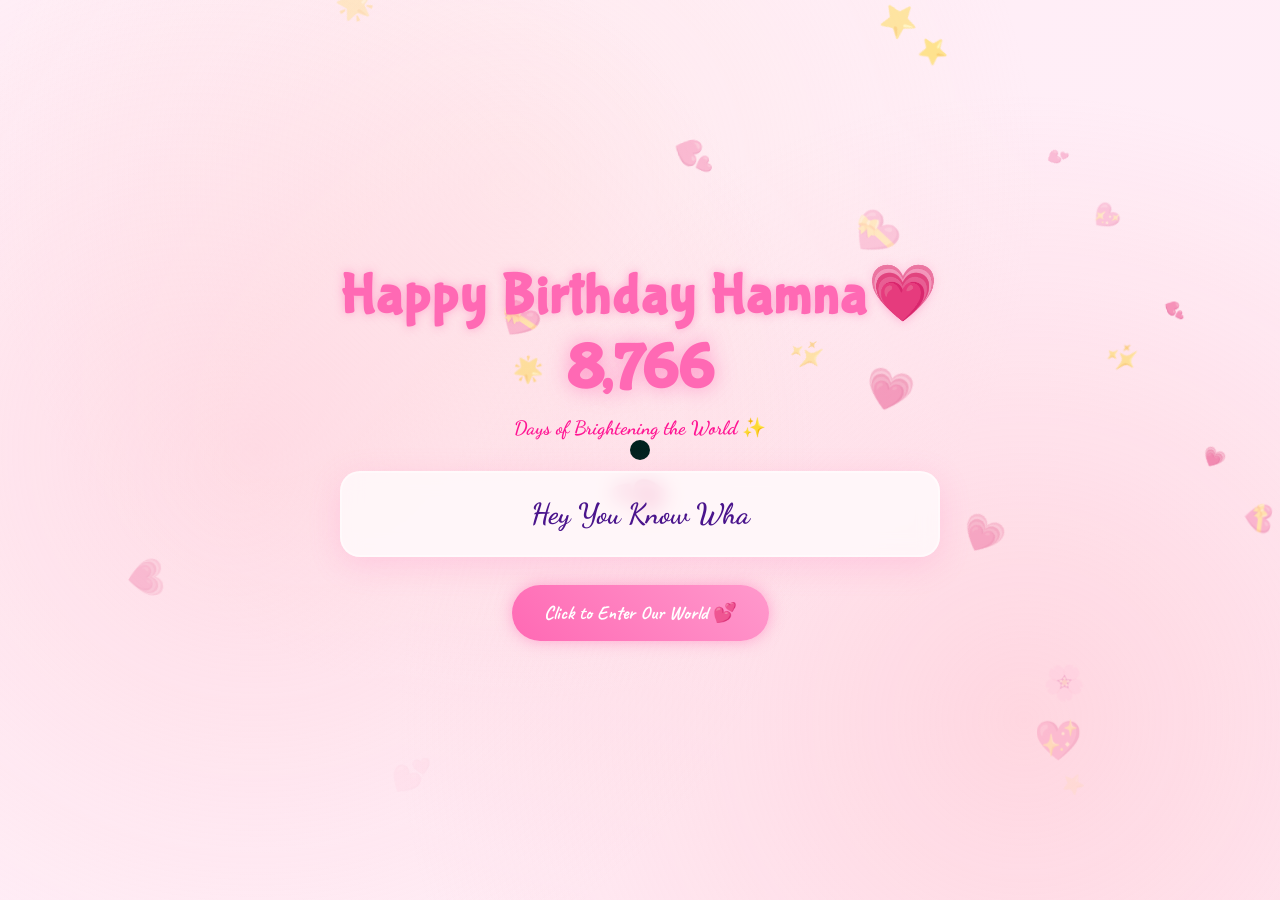
==== index.html @ 378f8c1b "first commit" ====
<!DOCTYPE html>
<html lang="en">
<head>
    <meta charset="UTF-8">
    <meta name="viewport" content="width=device-width, initial-scale=1.0">
    <title>Happy Birthday</title>
    <script src="https://cdnjs.cloudflare.com/ajax/libs/gsap/3.12.2/gsap.min.js"></script>
    <link rel="stylesheet" href="style.css">
    <link rel="preconnect" href="https://fonts.googleapis.com">
    <link rel="preconnect" href="https://fonts.gstatic.com" crossorigin>
    <link href="https://fonts.googleapis.com/css2?family=Bubblegum+Sans&family=Dancing+Script:wght@700&family=Caveat:wght@700&display=swap" rel="stylesheet">
    
</head>
<body>
    <audio id="bgMusic" loop autoplay>
        <source src="aud.mp3" type="audio/mpeg">
    </audio>
    <div class="background-overlay"></div>
    <div class="cursor"></div>
    <div class="container">
        <h1>Happy Birthday Hamna💗</h1>
        <div class="days-counter">
            <span class="days-number" id="daysCount">0</span>
            <span class="days-text">Days of Brightening the World ✨</span>
        </div>
        <div class="greeting"></div>
        <button class="cta-button">Click to Enter Our World 💕</button>
    </div>

    <script src="script.js">
        
    </script>
</body>
</html>
---- style.css ----
* {
    margin: 0;
    padding: 0;
    box-sizing: border-box;
    cursor: none;
}

body {
    min-height: 100vh;
    display: flex;
    flex-direction: column;
    align-items: center;
    justify-content: center;
    background: linear-gradient(-45deg, #ffb3d9, #ffc9e3, #ffd6ed, #ffe0f0, #ffebf5, #fff0f8);
    background-size: 600% 600%;
    animation: gradientBG 8s ease infinite;
    font-family: 'Arial Rounded MT Bold', Arial, sans-serif;
    overflow: hidden;
    position: relative;
    height: 100vh;
}

.background-overlay {
    position: fixed;
    top: 0;
    left: 0;
    width: 100%;
    height: 100%;
    background: radial-gradient(circle at 20% 50%, rgba(255, 192, 203, 0.4) 0%, transparent 50%),
                radial-gradient(circle at 80% 80%, rgba(255, 182, 193, 0.4) 0%, transparent 50%),
                radial-gradient(circle at 40% 20%, rgba(255, 228, 225, 0.4) 0%, transparent 50%);
    animation: moveBackground 15s ease infinite;
    z-index: 0;
}

@keyframes moveBackground {
    0%, 100% { transform: translate(0, 0) scale(1); }
    33% { transform: translate(5%, 5%) scale(1.1); }
    66% { transform: translate(-5%, 3%) scale(1.05); }
}

.cursor {
    width: 20px;
    height: 20px;
    background: pink;
    border-radius: 50%;
    position: fixed;
    pointer-events: none;
    mix-blend-mode: difference;
    transition: transform 0.2s;
}

.container {
    text-align: center;
    z-index: 1;
}

h1 {
    font-size: 3.5rem;
    color: #ff69b4;
    text-shadow: 0 0 10px rgba(255, 105, 180, 0.5);
    margin-bottom: 1.5rem;
    opacity: 0;
    font-family: 'Bubblegum Sans', cursive;
    letter-spacing: 2px;
}

.days-counter {
    display: flex;
    flex-direction: column;
    align-items: center;
    margin-bottom: 2rem;
    opacity: 0;
}

.days-number {
    font-size: 4rem;
    font-weight: bold;
    color: #ff69b4;
    text-shadow: 0 0 20px rgba(255, 105, 180, 0.6);
    font-family: 'Bubblegum Sans', cursive;
    animation: numberPulse 2s ease-in-out infinite;
}

.days-text {
    font-size: 1.2rem;
    color: #ff1493;
    font-family: 'Dancing Script', cursive;
    font-weight: 700;
    margin-top: 0.5rem;
}

@keyframes numberPulse {
    0%, 100% { transform: scale(1); }
    50% { transform: scale(1.05); }
}

.greeting {
    font-size: 1.5rem;
    color: #4a148c;
    margin-bottom: 3rem;
    min-height: 2em;
    font-family: 'Dancing Script', cursive;
    font-weight: 700;
    background: rgba(255, 255, 255, 0.7);
    backdrop-filter: blur(10px);
    padding: 1.5rem 2rem;
    border-radius: 20px;
    box-shadow: 0 8px 32px rgba(255, 105, 180, 0.2);
    border: 2px solid rgba(255, 255, 255, 0.4);
}

.cta-button {
    padding: 1rem 2rem;
    font-size: 1.2rem;
    background: linear-gradient(45deg, #ff69b4, #ff99cc);
    border: none;
    border-radius: 50px;
    color: white;
    cursor: pointer;
    box-shadow: 0 0 15px rgba(255, 105, 180, 0.5);
    transition: transform 0.3s, box-shadow 0.3s;
    opacity: 0;
    font-family: 'Caveat', cursive;
    font-weight: 700;
    position: relative;
}

.cta-button:hover {
    transform: scale(1.1);
    box-shadow: 0 0 40px rgba(255, 105, 180, 0.9),
                0 0 60px rgba(255, 105, 180, 0.7),
                0 0 80px rgba(255, 105, 180, 0.5),
                inset 0 0 20px rgba(255, 255, 255, 0.5);
    text-shadow: 0 0 10px rgba(255, 255, 255, 0.8);
    animation: neonPulse 1.5s ease-in-out infinite;
}

@keyframes neonPulse {
    0%, 100% {
        box-shadow: 0 0 40px rgba(255, 105, 180, 0.9),
                    0 0 60px rgba(255, 105, 180, 0.7),
                    0 0 80px rgba(255, 105, 180, 0.5);
    }
    50% {
        box-shadow: 0 0 50px rgba(255, 105, 180, 1),
                    0 0 70px rgba(255, 105, 180, 0.8),
                    0 0 100px rgba(255, 105, 180, 0.6);
    }
}

.floating {
    position: fixed;
    pointer-events: none;
    opacity: 0;
    z-index: 0;
}

@keyframes gradientBG {
    0% { background-position: 0% 50%; }
    50% { background-position: 100% 50%; }
    100% { background-position: 0% 50%; }
}

@media (max-width: 768px) {
    h1 { font-size: 2rem; }
    .greeting { font-size: 1.2rem; }
    .cta-button { font-size: 1rem; }
}
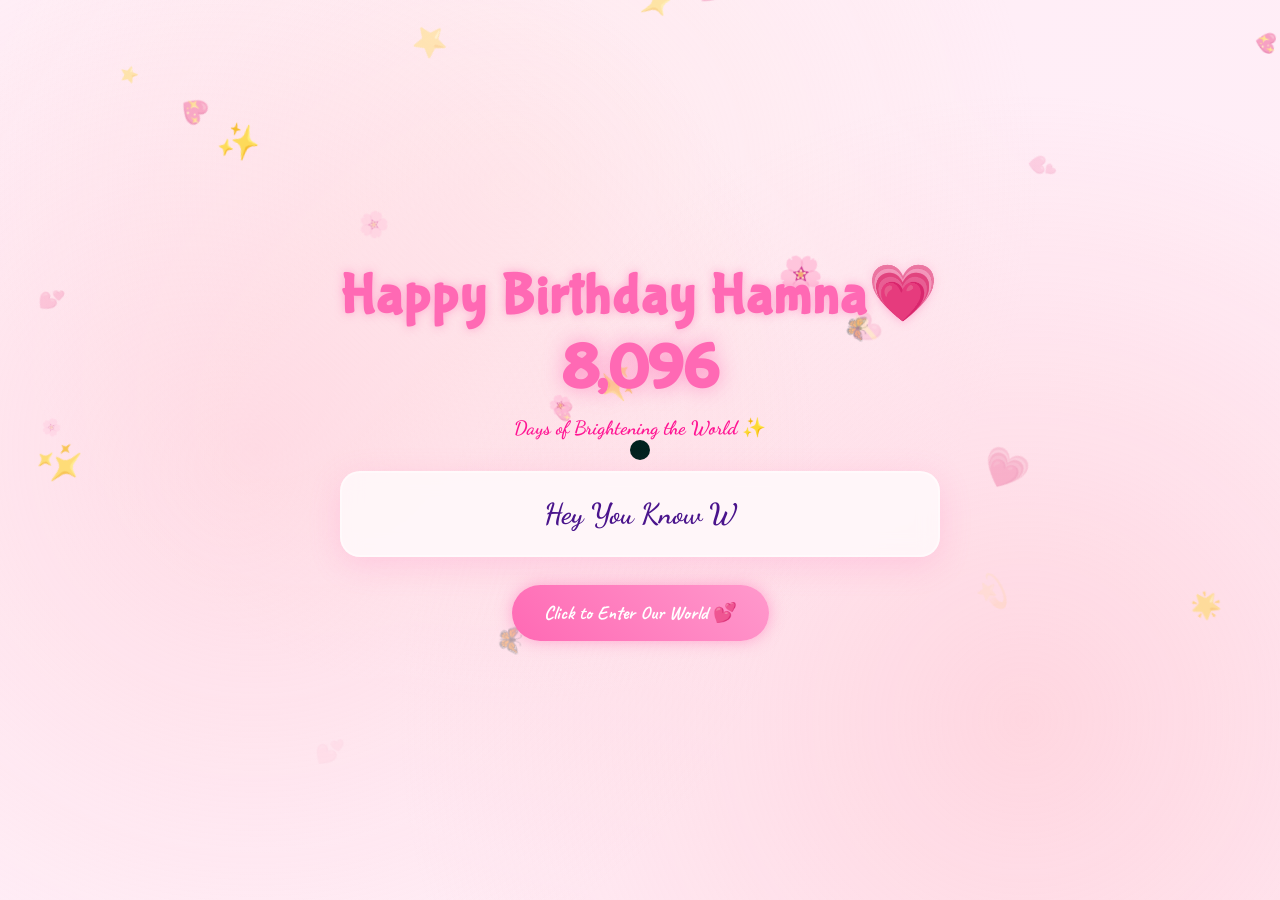
==== commit 444d5d3f: "Improve music autoplay - start on load and first interaction" ====
--- a/index.html
+++ b/index.html
@@ -12,7 +12,7 @@
     
 </head>
 <body>
-    <audio id="bgMusic" loop autoplay>
+    <audio id="bgMusic" loop muted="muted">
         <source src="aud.mp3" type="audio/mpeg">
     </audio>
     <div class="background-overlay"></div>
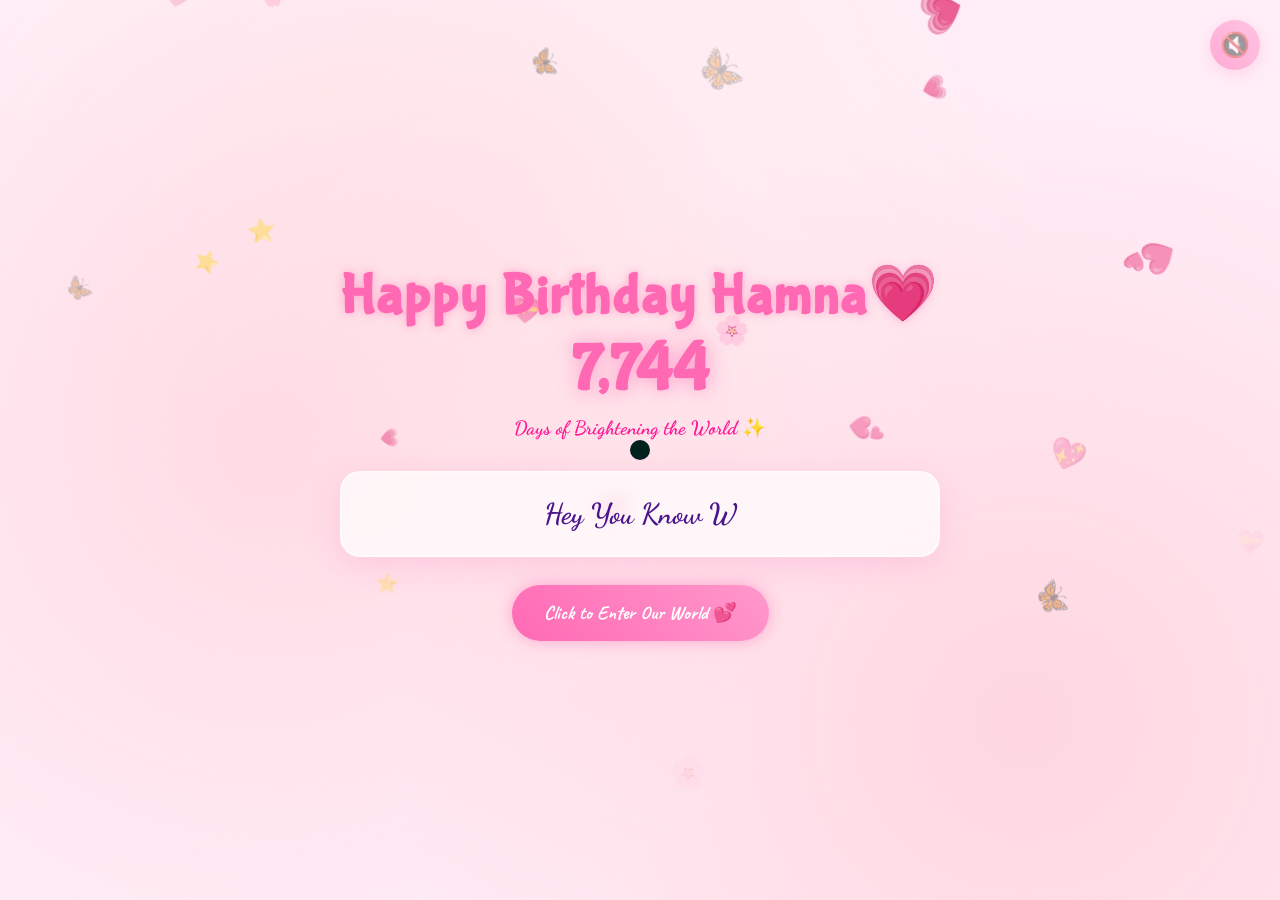
==== commit eb527a2b: "Add visible music toggle button for mobile control" ====
--- a/index.html
+++ b/index.html
@@ -12,9 +12,15 @@
     
 </head>
 <body>
-    <audio id="bgMusic" loop muted="muted">
+    <audio id="bgMusic" loop>
         <source src="aud.mp3" type="audio/mpeg">
     </audio>
+    
+    <!-- Music Control Button -->
+    <button id="musicToggle" class="music-toggle">
+        🔊
+    </button>
+    
     <div class="background-overlay"></div>
     <div class="cursor"></div>
     <div class="container">
--- a/style.css
+++ b/style.css
@@ -162,6 +162,43 @@
     100% { background-position: 0% 50%; }
 }
 
+.music-toggle {
+    position: fixed;
+    top: 20px;
+    right: 20px;
+    z-index: 10000;
+    width: 50px;
+    height: 50px;
+    border-radius: 50%;
+    background: linear-gradient(45deg, #ff69b4, #ff99cc);
+    border: none;
+    font-size: 24px;
+    cursor: pointer;
+    box-shadow: 0 4px 15px rgba(255, 105, 180, 0.4);
+    transition: transform 0.3s, box-shadow 0.3s;
+    display: flex;
+    align-items: center;
+    justify-content: center;
+}
+
+.music-toggle:hover {
+    transform: scale(1.1);
+    box-shadow: 0 6px 20px rgba(255, 105, 180, 0.6);
+}
+
+.music-toggle.playing {
+    animation: musicPulse 1.5s ease-in-out infinite;
+}
+
+.music-toggle.muted {
+    opacity: 0.5;
+}
+
+@keyframes musicPulse {
+    0%, 100% { transform: scale(1); }
+    50% { transform: scale(1.1); }
+}
+
 @media (max-width: 768px) {
     h1 { font-size: 2rem; }
     .greeting { font-size: 1.2rem; }
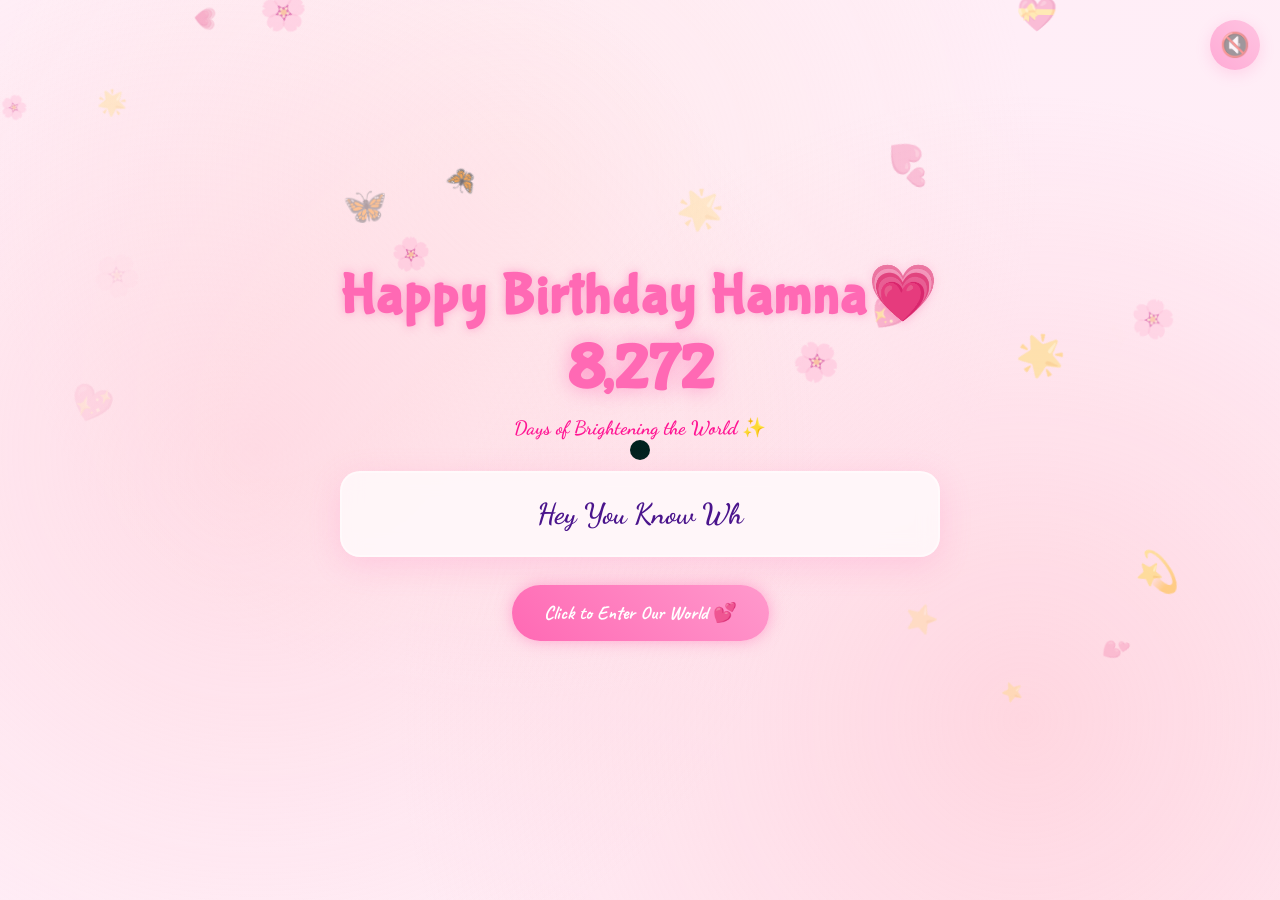
==== commit 7e7364ab: "Force autoplay music on page load with fallback methods" ====
--- a/index.html
+++ b/index.html
@@ -12,7 +12,7 @@
     
 </head>
 <body>
-    <audio id="bgMusic" loop>
+    <audio id="bgMusic" loop autoplay muted playsinline>
         <source src="aud.mp3" type="audio/mpeg">
     </audio>
     
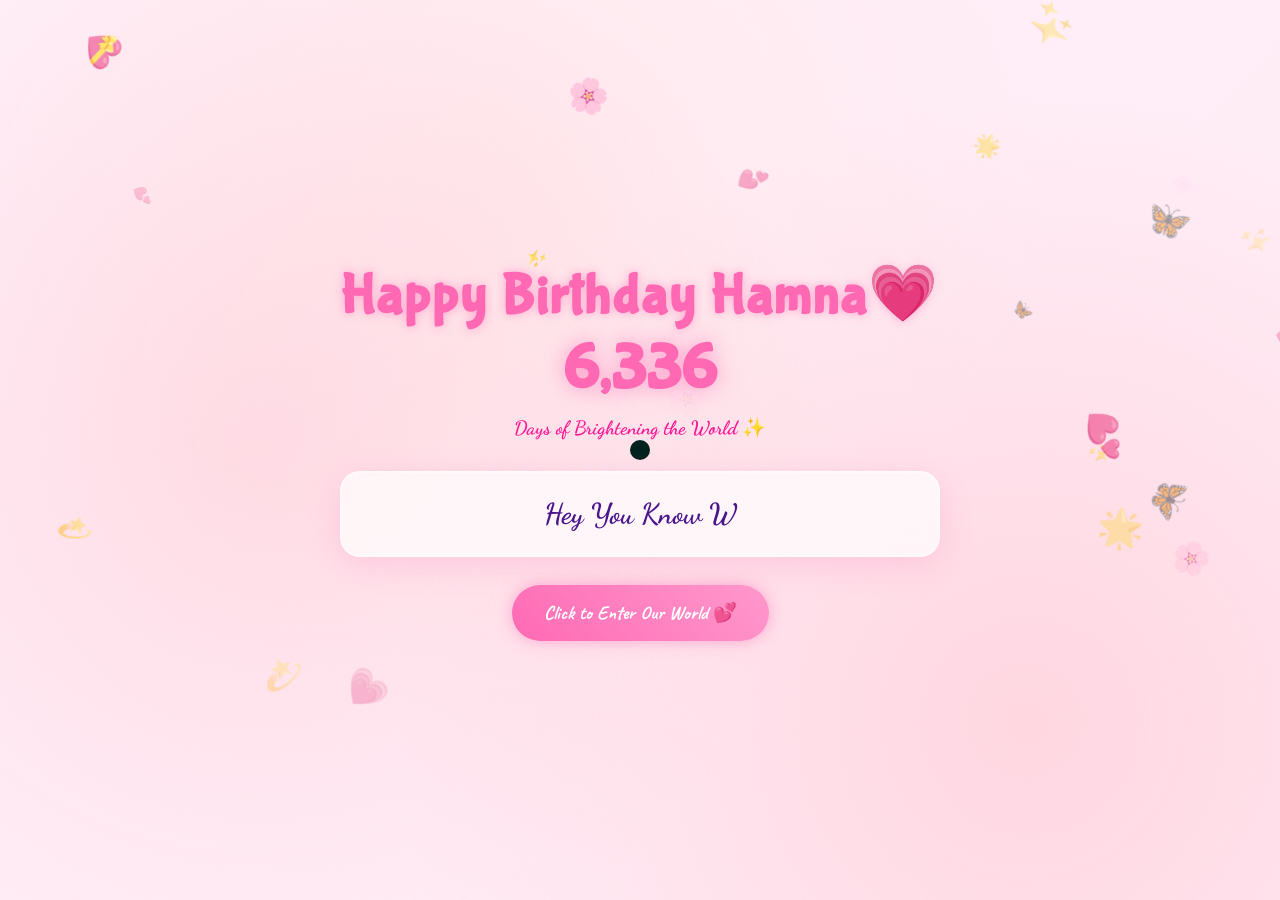
==== commit 15bfc4d5: "Remove audio, add pink gradient bg, increase floating elements, update fonts and neon button effects" ====
--- a/index.html
+++ b/index.html
@@ -12,15 +12,6 @@
     
 </head>
 <body>
-    <audio id="bgMusic" loop autoplay muted playsinline>
-        <source src="aud.mp3" type="audio/mpeg">
-    </audio>
-    
-    <!-- Music Control Button -->
-    <button id="musicToggle" class="music-toggle">
-        🔊
-    </button>
-    
     <div class="background-overlay"></div>
     <div class="cursor"></div>
     <div class="container">
--- a/style.css
+++ b/style.css
@@ -162,43 +162,6 @@
     100% { background-position: 0% 50%; }
 }
 
-.music-toggle {
-    position: fixed;
-    top: 20px;
-    right: 20px;
-    z-index: 10000;
-    width: 50px;
-    height: 50px;
-    border-radius: 50%;
-    background: linear-gradient(45deg, #ff69b4, #ff99cc);
-    border: none;
-    font-size: 24px;
-    cursor: pointer;
-    box-shadow: 0 4px 15px rgba(255, 105, 180, 0.4);
-    transition: transform 0.3s, box-shadow 0.3s;
-    display: flex;
-    align-items: center;
-    justify-content: center;
-}
-
-.music-toggle:hover {
-    transform: scale(1.1);
-    box-shadow: 0 6px 20px rgba(255, 105, 180, 0.6);
-}
-
-.music-toggle.playing {
-    animation: musicPulse 1.5s ease-in-out infinite;
-}
-
-.music-toggle.muted {
-    opacity: 0.5;
-}
-
-@keyframes musicPulse {
-    0%, 100% { transform: scale(1); }
-    50% { transform: scale(1.1); }
-}
-
 @media (max-width: 768px) {
     h1 { font-size: 2rem; }
     .greeting { font-size: 1.2rem; }
